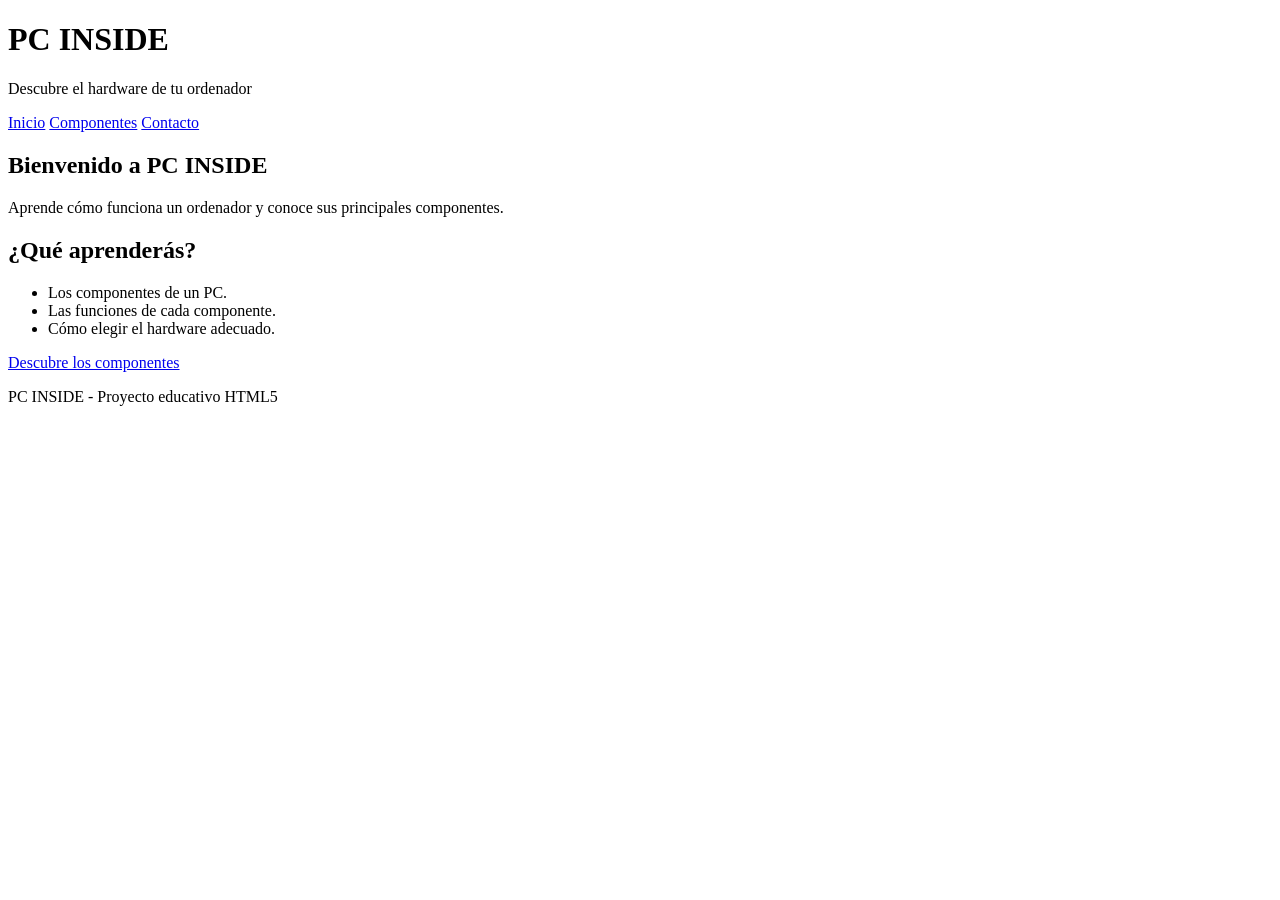
==== index.html @ 9e8a50db "Conectado a github" ====
<!DOCTYPE html>
<html lang="es">
<head>
    <meta charset="UTF-8">
    <meta name="viewport" content="width=device-width, initial-scale=1.0">
    <title>PC INSIDE - Inicio</title>
</head>
<body>

    <header>
        <h1>PC INSIDE</h1>
        <p>Descubre el hardware de tu ordenador</p>
    </header>

    <nav>
        <a href="index.html">Inicio</a>
        <a href="componentes.html">Componentes</a>
        <a href="contacto.html">Contacto</a>
    </nav>

    <main>
        <section>
            <h2>Bienvenido a PC INSIDE</h2>

            <p>
                Aprende cómo funciona un ordenador
                y conoce sus principales componentes.
            </p>

            <h2>¿Qué aprenderás?</h2>

            <ul>
                <li>Los componentes de un PC.</li>
                <li>Las funciones de cada componente.</li>
                <li>Cómo elegir el hardware adecuado.</li>
            </ul>

            <p>
                <a href="componentes.html">
                    Descubre los componentes
                </a>
            </p>
        </section>
    </main>

    <footer>
        <p>PC INSIDE - Proyecto educativo HTML5</p>
    </footer>

</body>
</html>
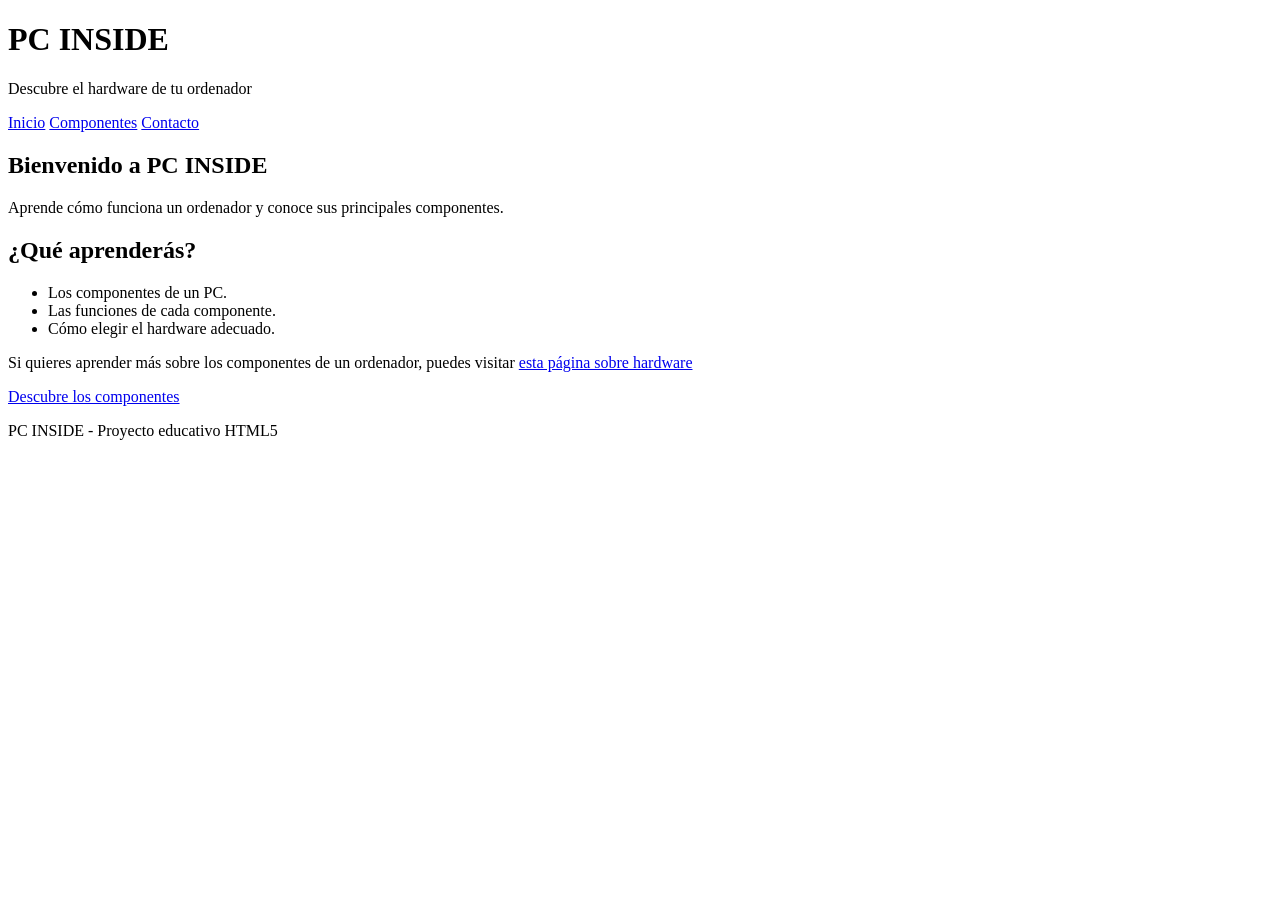
==== commit beed1913: "Añadido enlace externo sobre hardware" ====
--- a/index.html
+++ b/index.html
@@ -35,6 +35,10 @@
                 <li>Las funciones de cada componente.</li>
                 <li>Cómo elegir el hardware adecuado.</li>
             </ul>
+            <p>
+                Si quieres aprender más sobre los componentes de un ordenador, puedes visitar <a href="https://es.wikipedia.org/wiki/Hardware"> esta página sobre hardware
+                </a>
+            </p>
 
             <p>
                 <a href="componentes.html">
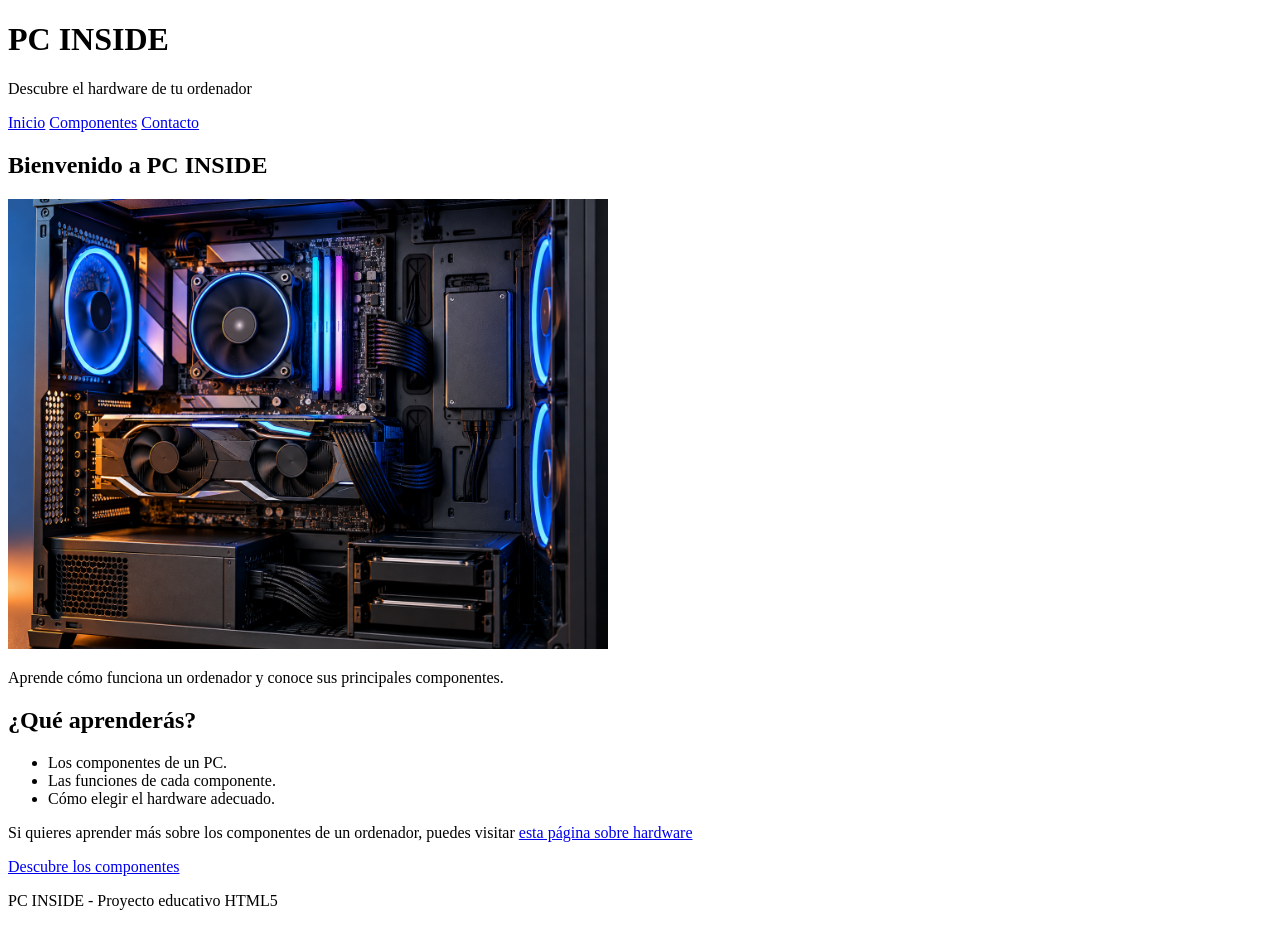
==== commit eb9ccdd0: "Añadida imagen principal de hardware" ====
--- a/index.html
+++ b/index.html
@@ -22,6 +22,7 @@
     <main>
         <section>
             <h2>Bienvenido a PC INSIDE</h2>
+            <img src="img/hardware.png" alt="Interior de un ordenador con sus componentes" width="600">
 
             <p>
                 Aprende cómo funciona un ordenador
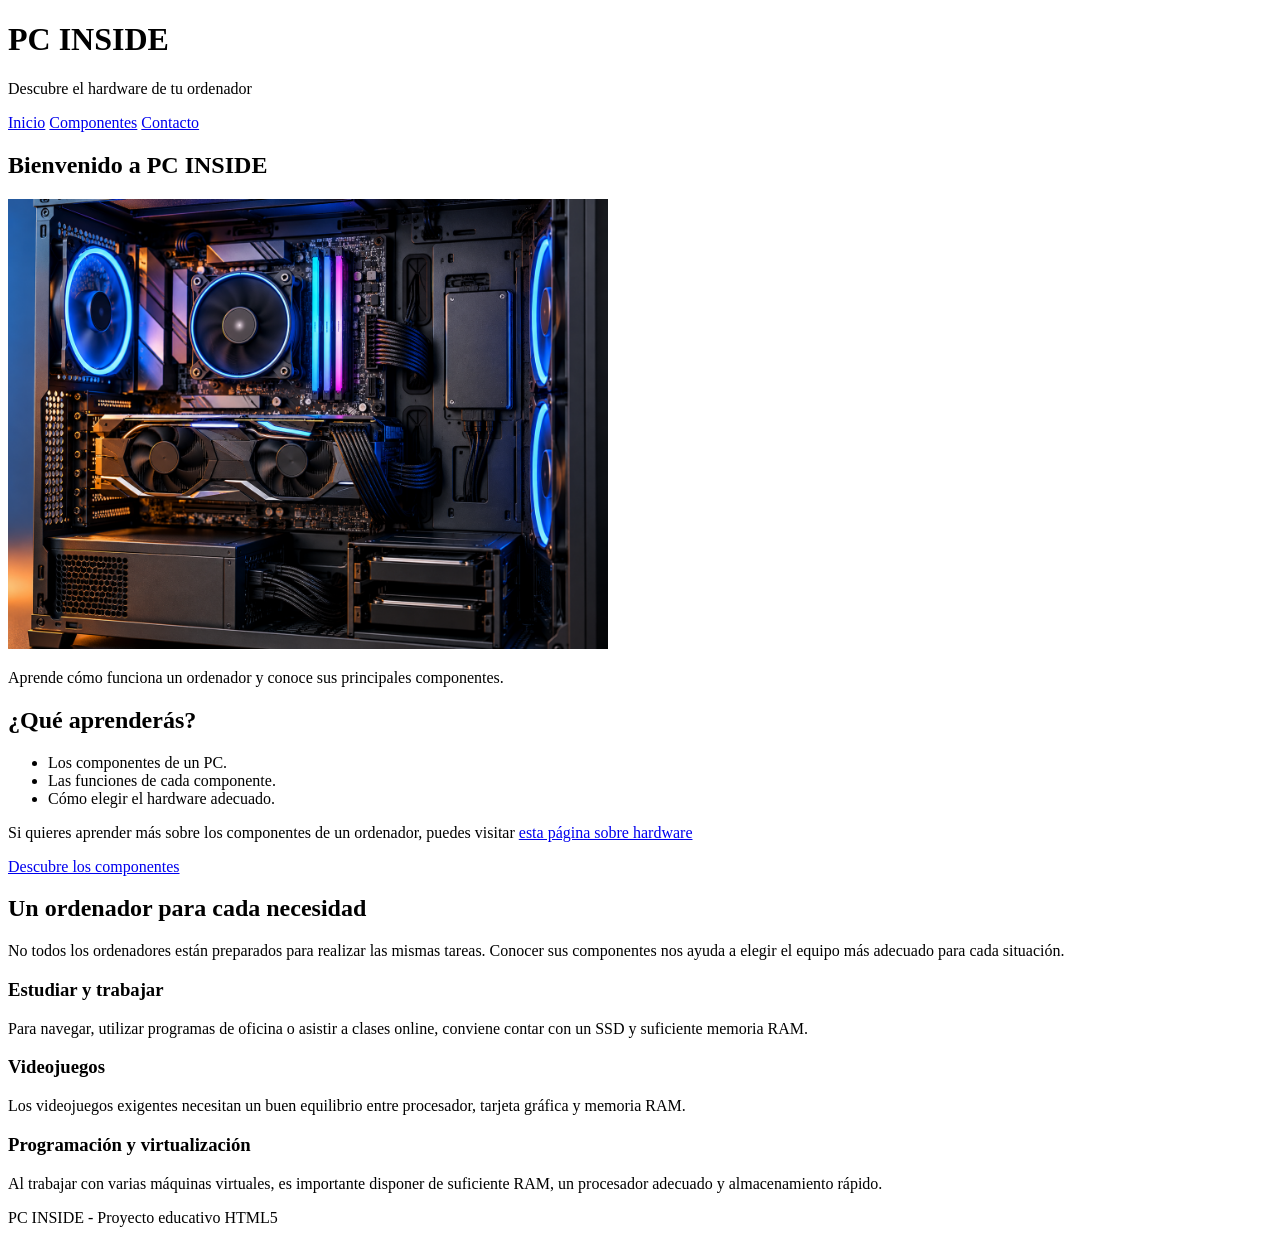
==== commit 520235e9: "Ampliado contenido de hardware con guías y comparativas" ====
--- a/index.html
+++ b/index.html
@@ -47,6 +47,47 @@
                 </a>
             </p>
         </section>
+        
+        <section>
+            <h2>Un ordenador para cada necesidad</h2>
+
+            <p>
+                No todos los ordenadores están preparados
+                para realizar las mismas tareas. Conocer
+                sus componentes nos ayuda a elegir el
+                equipo más adecuado para cada situación.
+            </p>
+
+            <article>
+                <h3>Estudiar y trabajar</h3>
+                <p>
+                    Para navegar, utilizar programas de
+                    oficina o asistir a clases online,
+                    conviene contar con un SSD y
+                    suficiente memoria RAM.
+                </p>
+            </article>
+
+            <article>
+                <h3>Videojuegos</h3>
+                <p>
+                    Los videojuegos exigentes necesitan
+                    un buen equilibrio entre procesador,
+                    tarjeta gráfica y memoria RAM.
+                </p>
+            </article>
+
+            <article>
+                <h3>Programación y virtualización</h3>
+                <p>
+                    Al trabajar con varias máquinas
+                    virtuales, es importante disponer
+                    de suficiente RAM, un procesador
+                    adecuado y almacenamiento rápido.
+                </p>
+            </article>
+        </section>
+
     </main>
 
     <footer>
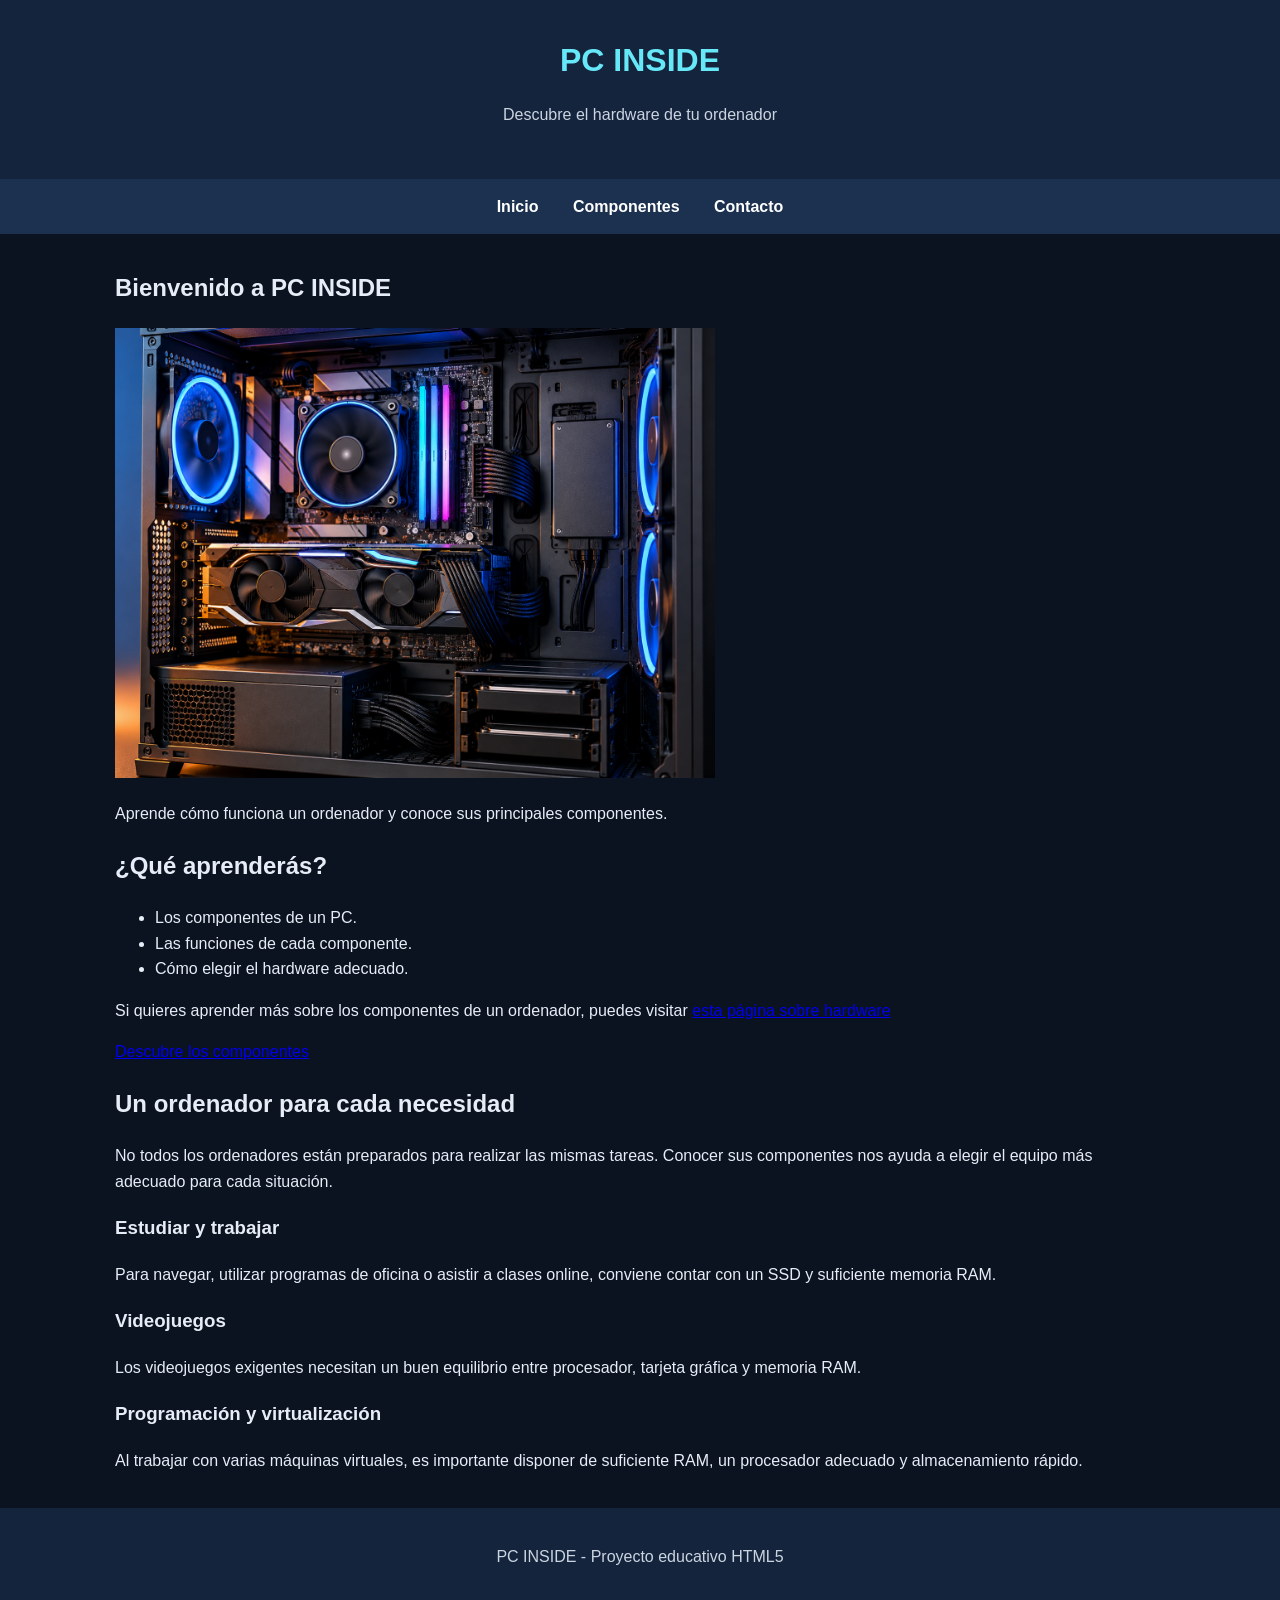
==== commit 2a03018b: "Añadidos estilos CSS iniciales y diseño general de la web" ====
--- a/index.html
+++ b/index.html
@@ -5,6 +5,7 @@
     <meta charset="UTF-8">
     <meta name="viewport" content="width=device-width, initial-scale=1.0">
     <title>PC INSIDE - Inicio</title>
+<link rel="stylesheet" href="css/styles.css">
 </head>
 <body>
 
--- a/css/styles.css
+++ b/css/styles.css
@@ -0,0 +1,63 @@
+
+/* ESTILOS GENERALES */
+
+body {
+    margin: 0;
+    font-family: Arial, Helvetica, sans-serif;
+    background-color: #0b1220;
+    color: #e6edf6;
+    line-height: 1.6;
+}
+
+/* CABECERA */
+
+header {
+    background-color: #14243d;
+    text-align: center;
+    padding: 35px 20px;
+}
+
+header h1 {
+    color: #67e8f9;
+    margin: 0;
+}
+
+header p {
+    color: #cbd5e1;
+}
+
+/* MENU DE NAVEGACION */
+
+nav {
+    background-color: #1c3150;
+    text-align: center;
+    padding: 15px;
+}
+
+nav a {
+    color: white;
+    text-decoration: none;
+    margin: 0 15px;
+    font-weight: bold;
+}
+
+nav a:hover {
+    color: #67e8f9;
+}
+
+/* CONTENIDO PRINCIPAL */
+
+main {
+    max-width: 1050px;
+    margin: 35px auto;
+    padding: 0 20px;
+}
+
+/* PIE DE PAGINA */
+
+footer {
+    background-color: #14243d;
+    color: #cbd5e1;
+    text-align: center;
+    padding: 20px;
+}
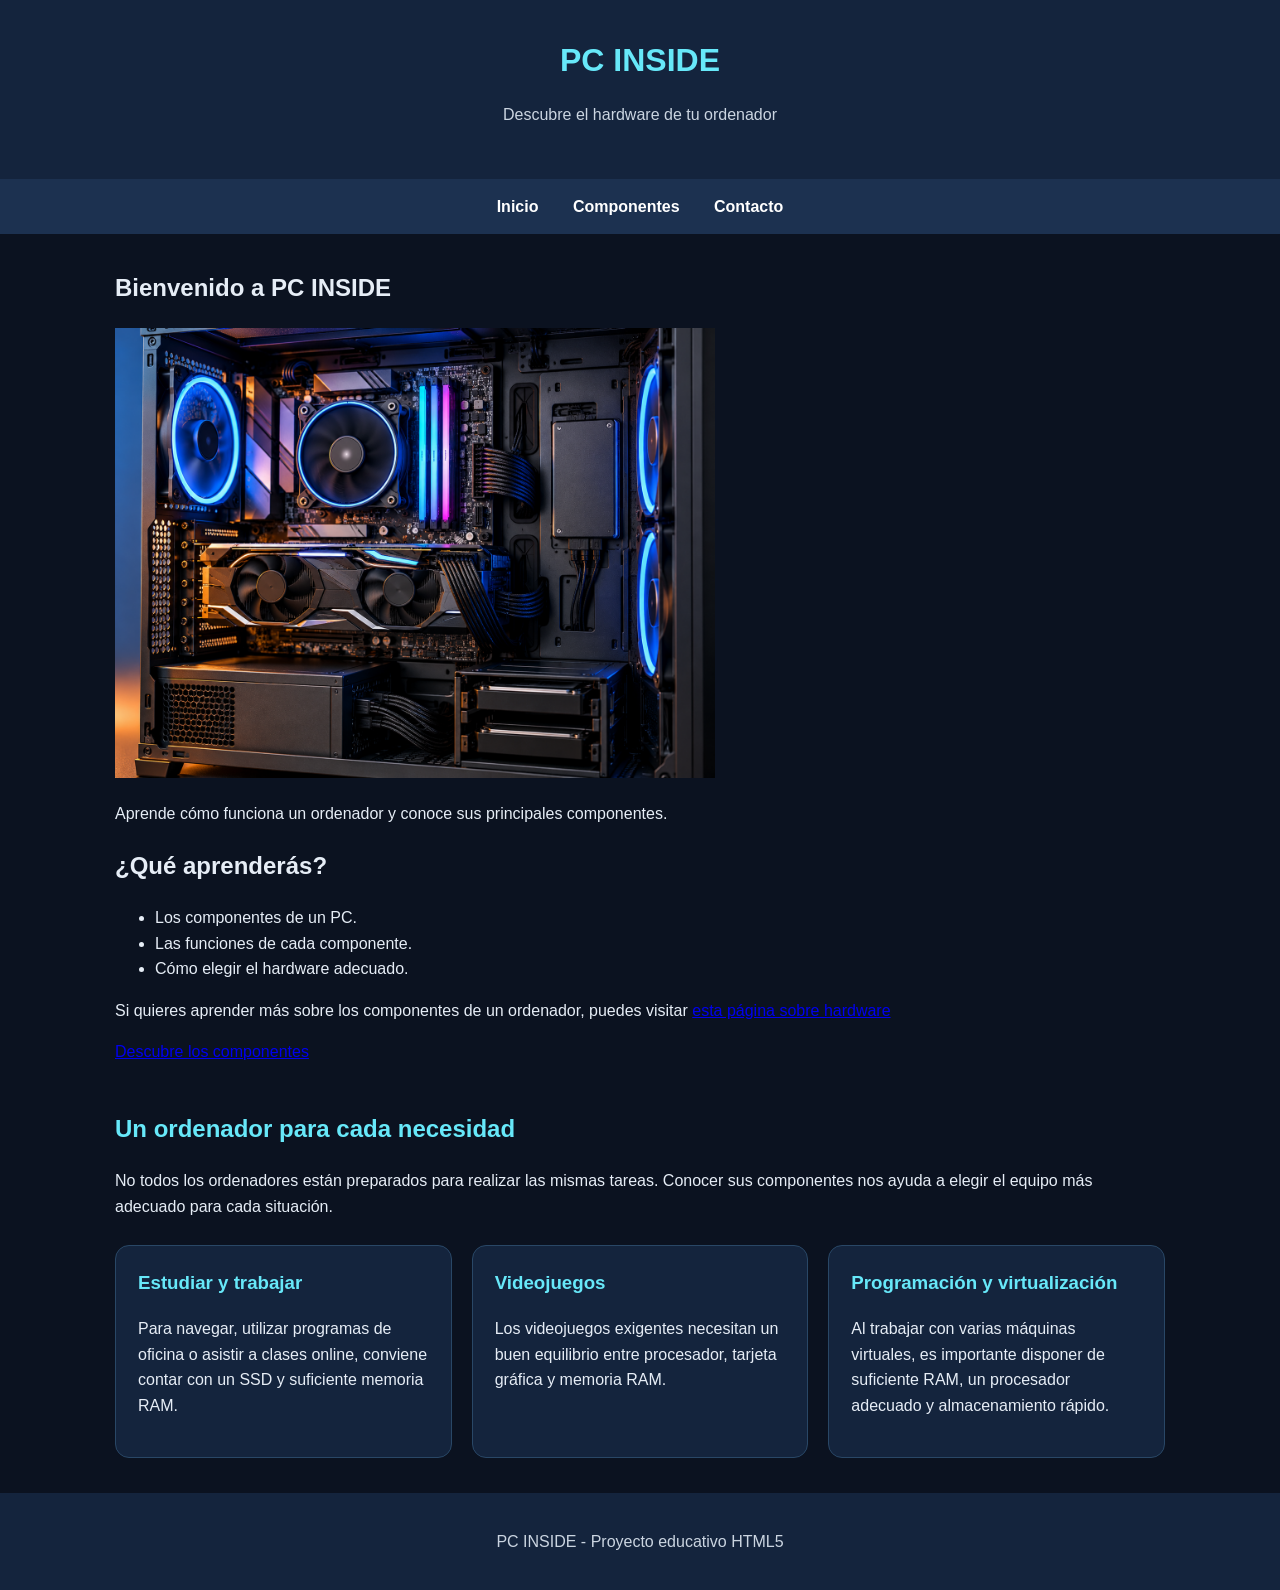
==== commit f1690db1: "Diseñadas tarjetas de la portada con CSS Grid" ====
--- a/index.html
+++ b/index.html
@@ -49,7 +49,7 @@
             </p>
         </section>
         
-        <section>
+        <section class="perfiles">
             <h2>Un ordenador para cada necesidad</h2>
 
             <p>
@@ -59,6 +59,7 @@
                 equipo más adecuado para cada situación.
             </p>
 
+            <div class="tarjetas">
             <article>
                 <h3>Estudiar y trabajar</h3>
                 <p>
@@ -87,6 +88,7 @@
                     adecuado y almacenamiento rápido.
                 </p>
             </article>
+            </div>
         </section>
 
     </main>
--- a/css/styles.css
+++ b/css/styles.css
@@ -61,3 +61,32 @@
     text-align: center;
     padding: 20px;
 }
+
+/* TARJETAS DE LA PORTADA */
+
+.perfiles {
+    margin-top: 45px;
+}
+
+.perfiles h2 {
+    color: #67e8f9;
+}
+
+.tarjetas {
+    display: grid;
+    grid-template-columns: repeat(auto-fit, minmax(230px, 1fr));
+    gap: 20px;
+    margin-top: 25px;
+}
+
+.tarjetas article {
+    background-color: #14243d;
+    border: 1px solid #294766;
+    border-radius: 14px;
+    padding: 22px;
+}
+
+.tarjetas h3 {
+    color: #67e8f9;
+    margin-top: 0;
+}
